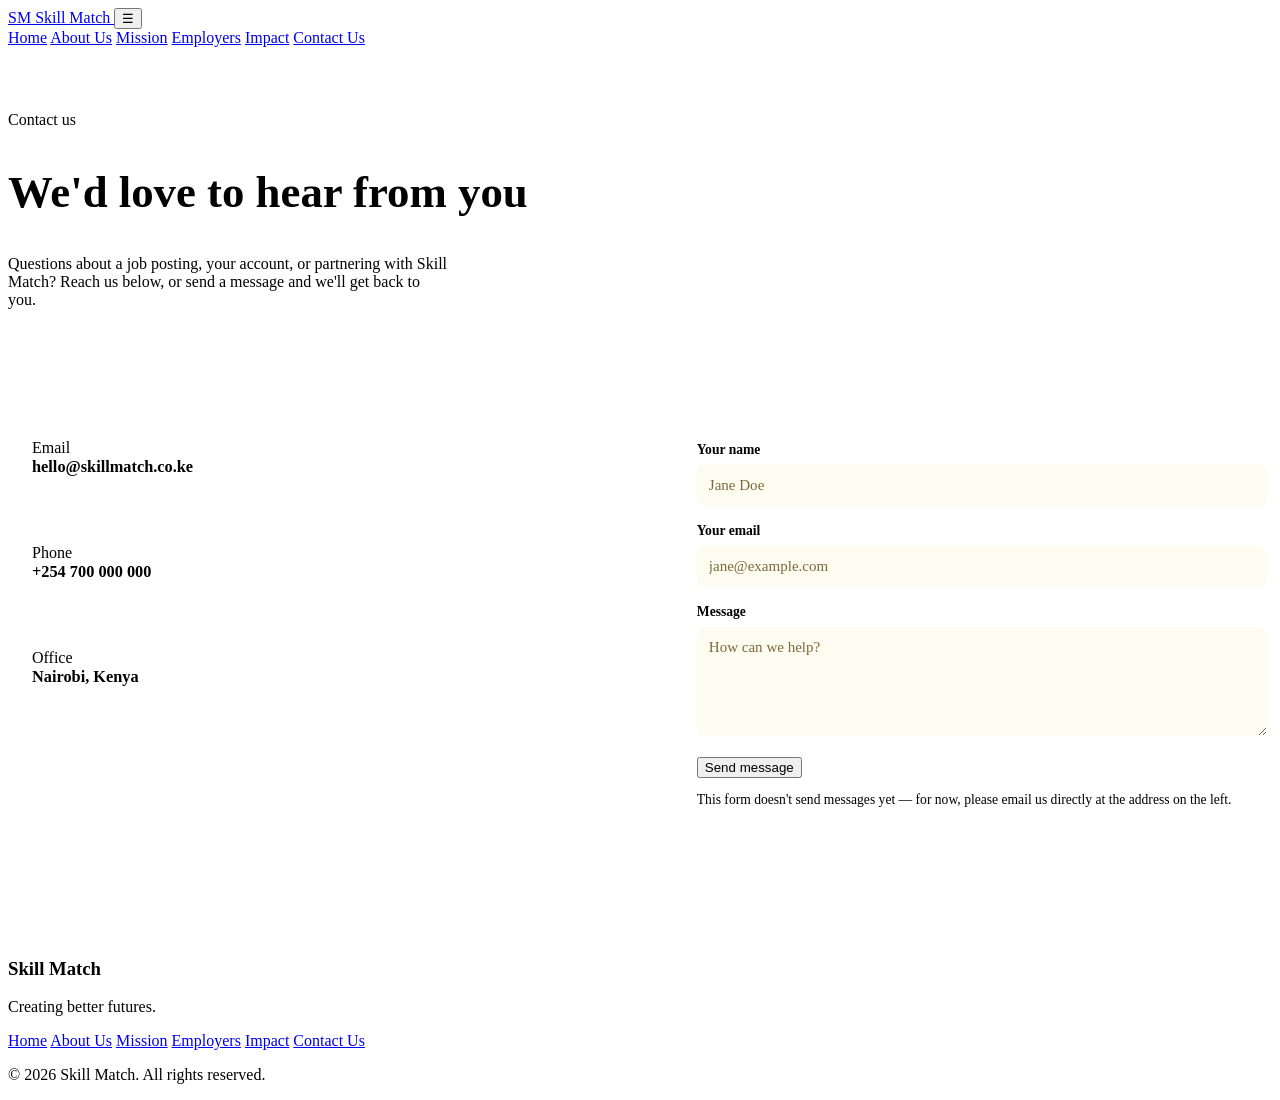
==== contact.html @ e120a653 "Kerubo is the best" ====
<!DOCTYPE html>
<html lang="en">

<head>
  <meta charset="UTF-8">
  <title>Contact Us — Skill Match</title>
  <meta name="viewport" content="width=device-width, initial-scale=1.0">
  <meta name="description" content="Get in touch with the Skill Match team by email, phone, or the contact form below.">

  <!-- Same fonts and stylesheet as the home page, so both pages match -->
  <link rel="preconnect" href="https://fonts.googleapis.com">
  <link rel="preconnect" href="https://fonts.gstatic.com" crossorigin>
  <link href="https://fonts.googleapis.com/css2?family=Sora:wght@600;700&family=Inter:wght@400;500;600;700&display=swap"
    rel="stylesheet">

  <!-- Base stylesheet with shared styles for all pages -->
  <link rel="stylesheet" href="base.css">

  <!-- Page-specific stylesheet for home and contact pages -->
  <link rel="stylesheet" href="index.css">

  <link rel="icon"
    href="data:image/svg+xml,%3Csvg xmlns='http://www.w3.org/2000/svg' viewBox='0 0 24 24'%3E%3Crect width='24' height='24' rx='6' fill='%232563EB'/%3E%3Ctext x='12' y='16' font-family='Arial' font-size='11' font-weight='700' fill='white' text-anchor='middle'%3ESM%3C/text%3E%3C/svg%3E">
</head>

<body>

  <!-- Same header as index.html, so the site feels consistent.
       "Contact Us" is marked as the active link on this page. -->
  <header>
    <div class="header-inner">
      <a class="logo" href="index.html">
        <span class="logo-mark">SM</span>
        Skill Match
      </a>
      <button class="nav-toggle" id="navToggle" aria-expanded="false" aria-controls="siteNav"
        aria-label="Toggle menu">&#9776;</button>
      <nav id="siteNav">
        <a href="index.html">Home</a>
        <a href="about.html">About Us</a>
        <a href="mission.html">Mission</a>
        <a href="company.html">Employers</a>
        <a href="impact.html">Impact</a>
        <a href="contact.html" class="active">Contact Us</a>
      </nav>
    </div>
  </header>

  <main>

    <!-- ============ PAGE INTRO ============ -->
    <section id="contact-hero">
      <div class="wrap">
        <span class="eyebrow">Contact us</span>
        <h1>We'd love to hear from you</h1>
        <p>Questions about a job posting, your account, or partnering with Skill Match? Reach us below, or send a
          message and we'll get back to you.</p>
      </div>
    </section>

    <!-- ============ CONTACT DETAILS + FORM ============ -->
    <section id="contact">
      <div class="wrap contact-layout">

        <!-- Contact details -->
        <div class="contact-info">
          <div class="contact-card">
            <span class="eyebrow">Email</span>
            <p><a href="mailto:hello@skillmatch.co.ke">hello@skillmatch.co.ke</a></p>
          </div>
          <div class="contact-card">
            <span class="eyebrow">Phone</span>
            <p><a href="tel:+254700000000">+254 700 000 000</a></p>
          </div>
          <div class="contact-card">
            <span class="eyebrow">Office</span>
            <p>Nairobi, Kenya</p>
          </div>
        </div>

        <!-- Simple message form. It doesn't send anywhere yet —
             connecting it to an email service or backend can be
             done later once one is chosen. -->
        <form class="contact-form" id="contactForm">
          <label for="nameField">Your name</label>
          <input id="nameField" name="name" type="text" placeholder="Jane Doe" required>

          <label for="emailField">Your email</label>
          <input id="emailField" name="email" type="email" placeholder="jane@example.com" required>

          <label for="messageField">Message</label>
          <textarea id="messageField" name="message" rows="5" placeholder="How can we help?" required></textarea>

          <button class="btn btn-primary btn-block" type="submit">Send message</button>
          <p class="form-note" id="formNote">This form doesn't send messages yet — for now, please email us directly at the address on the left.</p>
        </form>

      </div>
    </section>

  </main>

  <!-- ============ FOOTER ============ -->
  <footer class="site-footer">
    <div>
      <h3>Skill Match</h3>
      <p>Creating better futures.</p>
    </div>

    <div class="footer-links">
      <a href="index.html">Home</a>
      <a href="about.html">About Us</a>
      <a href="mission.html">Mission</a>
      <a href="company.html">Employers</a>
      <a href="impact.html">Impact</a>
      <a href="contact.html">Contact Us</a>
    </div>

    <p class="copyright">© 2026 Skill Match. All rights reserved.</p>
  </footer>

  <!-- Same script file as the home page. It only sets up the mobile
       menu here, since this page has no AI assistant elements. -->
  <script src="index.js"></script>
  <script>
    const contactForm = document.getElementById('contactForm');
    const formNote = document.getElementById('formNote');

    if (contactForm && formNote) {
      contactForm.addEventListener('submit', function (event) {
        event.preventDefault();

        const name = document.getElementById('nameField').value.trim();
        const email = document.getElementById('emailField').value.trim();
        const message = document.getElementById('messageField').value.trim();

        if (!name || !email || !message) {
          formNote.textContent = 'Please fill in all fields before sending your message.';
          formNote.style.color = '#b45309';
          return;
        }

        formNote.textContent = `Thanks ${name}! Your message has been captured and we'll follow up at ${email}.`;
        formNote.style.color = '#0f766e';
        contactForm.reset();
      });
    }
  </script>
</body>

</html>
---- index.css ----
/* ============================================================
   Skill Match — Home & Contact Page Styles
   Specific styles for index.html and contact.html
   Load base.css before this file
   ============================================================ */

/* ---- 1. Generic section rhythm ------------------------------------*/
main section {
    padding: clamp(3.5rem, 7vw, 5.5rem) 0;
}

.section-head {
    max-width: 640px;
    margin-bottom: clamp(2rem, 5vw, 3rem);
}

.section-head h2 {
    font-size: clamp(1.8rem, 3.6vw, 2.4rem);
    font-weight: 700;
    margin-bottom: 0.6rem;
}

.section-head p {
    color: var(--text-muted);
    font-size: 1.02rem;
    margin: 0;
}

/* ---- 2. Hero section (index.html) ---------------------------------*/
#home {
    padding: clamp(3rem, 7vw, 5.5rem) 0;
}

.hero-grid {
    display: grid;
    grid-template-columns: 1.05fr 0.95fr;
    gap: clamp(2rem, 5vw, 3.5rem);
    align-items: center;
}

.hero-copy h1 {
    font-size: clamp(2.2rem, 4.6vw, 3.3rem);
    line-height: 1.14;
    font-weight: 700;
    letter-spacing: -0.01em;
}

.hero-copy h1 span {
    color: var(--blue);
}

.hero-sub {
    font-size: 1.05rem;
    color: var(--text-muted);
    max-width: 48ch;
    margin: 1rem 0 1.5rem;
}

.hero-ctas {
    display: flex;
    flex-wrap: wrap;
    gap: 0.9rem;
}

.hero-stats {
    display: flex;
    gap: clamp(1.2rem, 3vw, 2rem);
    margin-top: 2rem;
    padding-top: 1.4rem;
    border-top: 1px solid var(--border);
}

.hero-stats div b {
    display: block;
    font-family: var(--font-head);
    font-size: 1.25rem;
    color: var(--blue);
}

.hero-stats div span {
    font-size: 0.85rem;
    color: var(--text-muted);
}

.hero-visual-card {
    position: relative;
    overflow: hidden;
    border-radius: 24px;
    border: 1px solid var(--border);
    box-shadow: var(--shadow);
    background: #141414;
}

.hero-visual-card img {
    width: 100%;
    height: 420px;
    object-fit: cover;
    display: block;
}

.hero-visual-badge {
    position: absolute;
    left: 18px;
    bottom: 18px;
    padding: 12px 14px;
    border-radius: 14px;
    background: rgba(10, 10, 10, 0.78);
    color: var(--white);
    backdrop-filter: blur(6px);
}

.hero-visual-badge strong {
    display: block;
    color: var(--blue);
    font-size: 0.95rem;
}

.hero-visual-badge span {
    font-size: 0.82rem;
    color: #f0e6c9;
}

/* ---- 4. AI Assistant section (index.html) -------------------------*/
#assistant {
    background: rgba(255, 255, 255, 0.03);
    border-top: 1px solid var(--border);
    border-bottom: 1px solid var(--border);
}

.kiosk {
    display: grid;
    grid-template-columns: 1fr 1fr;
    gap: 1.5rem;
}

.kiosk-panel {
    background: var(--blue-pale);
    border: 1px solid var(--border);
    border-radius: var(--radius);
    padding: 1.8rem 1.7rem;
}

.kiosk-step {
    display: inline-flex;
    align-items: center;
    justify-content: center;
    width: 24px;
    height: 24px;
    border-radius: 50%;
    background: var(--blue);
    color: var(--white);
    font-family: var(--font-head);
    font-size: 0.78rem;
    font-weight: 700;
    margin-bottom: 0.9rem;
}

.kiosk-panel h3 {
    font-size: 1.25rem;
    font-weight: 700;
    margin-bottom: 1rem;
}

.kiosk-panel label {
    display: block;
    font-size: 0.85rem;
    font-weight: 600;
    color: var(--navy);
    margin-bottom: 0.4rem;
}

.kiosk-panel textarea {
    width: 100%;
    background: var(--blue-pale);
    border: 1px solid var(--border);
    border-radius: 8px;
    color: var(--navy);
    font-family: var(--font-body);
    font-size: 0.94rem;
    padding: 0.75rem;
    resize: vertical;
    margin-bottom: 1rem;
}

.kiosk-panel textarea::placeholder {
    color: var(--text-muted);
}

.kiosk-panel textarea:focus-visible,
.kiosk-panel textarea:focus {
    outline: 2px solid var(--blue);
    outline-offset: 1px;
    border-color: var(--blue);
}

.kiosk-hint {
    color: var(--text-muted);
    font-size: 0.9rem;
    margin: 0;
}

.selected-role {
    font-size: 0.9rem;
    color: var(--text-muted);
    margin: 0 0 1rem;
}

.selected-role strong {
    color: var(--navy);
}

.suggestions {
    margin-top: 1.4rem;
    display: grid;
    gap: 0.9rem;
}

.suggestion-card {
    background: var(--white);
    border: 1px solid var(--border);
    border-radius: 10px;
    padding: 1.1rem 1.2rem;
}

.suggestion-card .sc-head {
    display: flex;
    justify-content: space-between;
    align-items: baseline;
    gap: 1rem;
    margin-bottom: 0.6rem;
}

.suggestion-card h4 {
    font-size: 1.05rem;
    font-weight: 700;
}

.suggestion-card .sc-loc {
    font-size: 0.8rem;
    color: var(--text-muted);
    white-space: nowrap;
}

.chip-row {
    display: flex;
    flex-wrap: wrap;
    gap: 0.4rem;
    margin-bottom: 0.9rem;
}

.chip {
    font-size: 0.75rem;
    font-weight: 600;
    padding: 0.25rem 0.6rem;
    border-radius: 999px;
}

.chip-match {
    background: var(--blue);
    color: var(--white);
}

.chip-gap {
    background: var(--blue-light);
    color: var(--blue-dark);
    border: 1px solid var(--border);
}

.suggestion-card .btn {
    padding: 0.55rem 1.1rem;
    font-size: 0.85rem;
}

.tailor-result h5 {
    font-size: 0.78rem;
    font-weight: 700;
    text-transform: uppercase;
    letter-spacing: 0.05em;
    color: var(--text-muted);
    margin: 1.1rem 0 0.5rem;
}

.tailor-result h5:first-child {
    margin-top: 0;
}

.tailor-summary {
    background: var(--blue-light);
    border-left: 3px solid var(--blue);
    padding: 0.9rem 1rem;
    font-size: 0.94rem;
    color: var(--navy);
    border-radius: 0 8px 8px 0;
    margin: 0;
}

/* ---- 5. Responsive tweaks ---------------------------------------*/
@media (max-width: 900px) {
    .hero-grid {
        grid-template-columns: 1fr;
    }

    .hero-visual-card img {
        height: 320px;
    }
}

@media (max-width: 700px) {
    .hero-stats {
        flex-wrap: wrap;
    }

    .hero-visual-card img {
        height: 260px;
    }
}

/* ---- 6. Contact page (contact.html) --------------------------------*/
#contact-hero {
    padding: clamp(2.5rem, 6vw, 4rem) 0 0;
}

#contact-hero h1 {
    font-size: clamp(2rem, 4vw, 2.8rem);
    font-weight: 700;
}

#contact-hero p {
    color: var(--text-muted);
    max-width: 55ch;
    margin-top: 0.8rem;
}

.contact-layout {
    display: grid;
    grid-template-columns: 1fr 1fr;
    gap: clamp(2rem, 5vw, 3.5rem);
    align-items: start;
}

.contact-info {
    display: grid;
    gap: 1rem;
}

.contact-card {
    background: var(--white);
    border: 1px solid var(--border);
    border-radius: var(--radius);
    padding: 1.6rem 1.5rem;
}

.contact-card .eyebrow {
    margin-bottom: 0.5rem;
}

.contact-card p,
.contact-card a {
    margin: 0;
    font-size: 1.02rem;
    text-decoration: none;
    color: var(--navy);
    font-weight: 600;
}

.contact-card a:hover {
    color: var(--blue);
}

.contact-form {
    background: var(--white);
    border: 1px solid var(--border);
    border-radius: var(--radius);
    padding: 1.8rem;
}

.contact-form label {
    display: block;
    font-size: 0.85rem;
    font-weight: 600;
    color: var(--navy);
    margin-bottom: 0.4rem;
}

.contact-form input,
.contact-form textarea {
    width: 100%;
    background: #fefbf0;
    border: 1px solid var(--border);
    border-radius: 8px;
    color: var(--navy);
    font-family: var(--font-body);
    font-size: 0.94rem;
    padding: 0.75rem;
    margin-bottom: 1.1rem;
}

.contact-form input::placeholder,
.contact-form textarea::placeholder {
    color: #7a6b3a;
}

.contact-form input:focus,
.contact-form textarea:focus {
    outline: 2px solid var(--blue);
    outline-offset: 1px;
    border-color: var(--blue);
}

.form-note {
    font-size: 0.85rem;
    color: var(--text-muted);
    margin-top: 0.9rem;
}
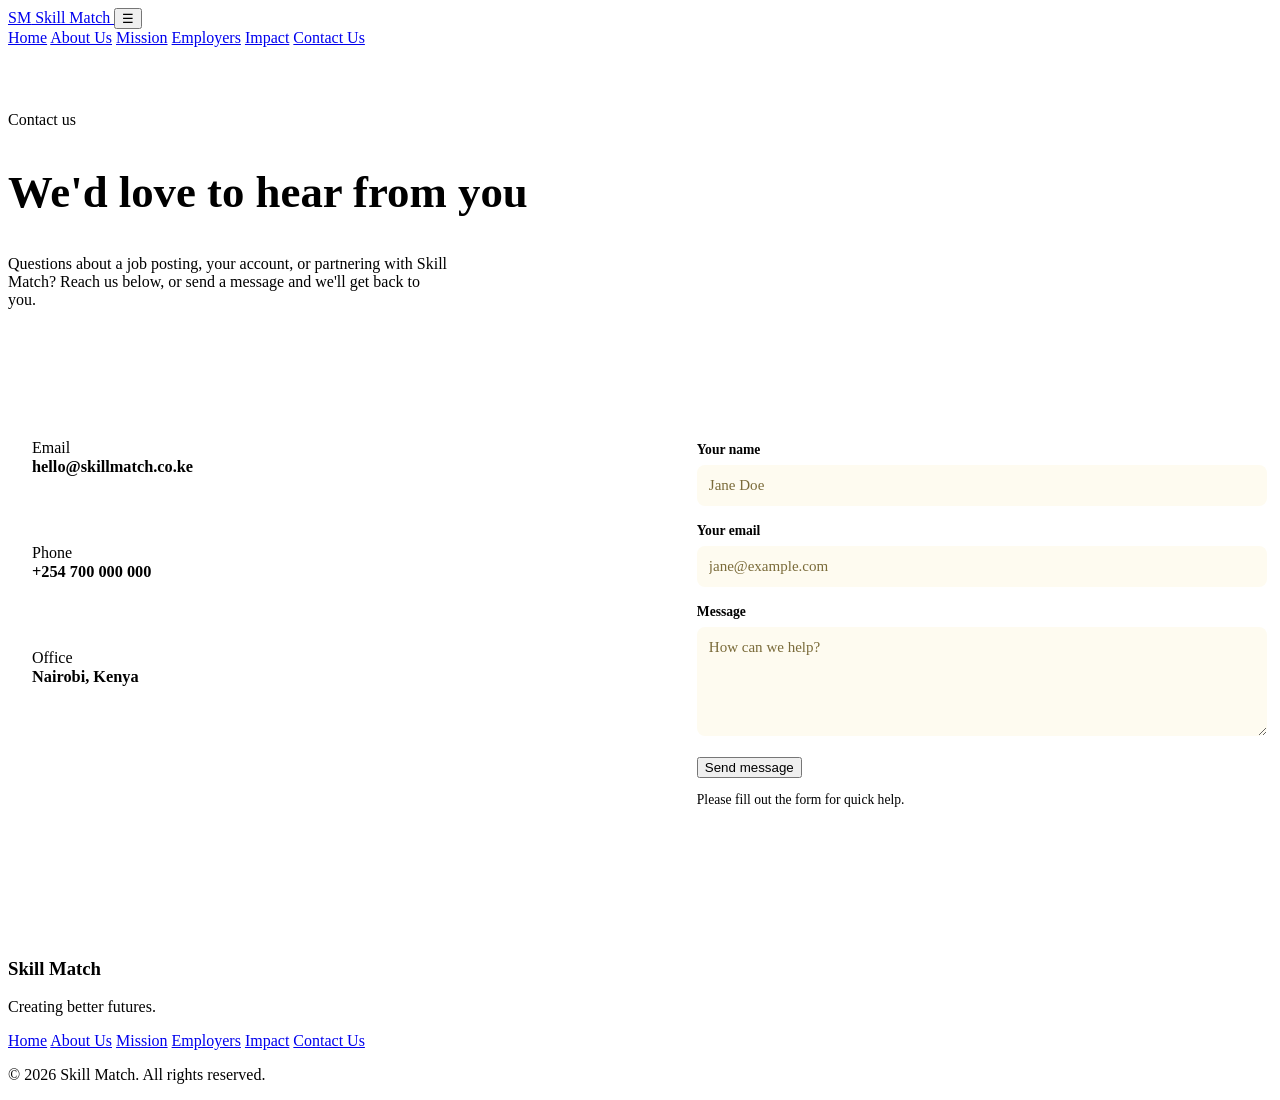
==== commit c4740299: "Kerubo is the best" ====
--- a/contact.html
+++ b/contact.html
@@ -92,7 +92,7 @@
           <textarea id="messageField" name="message" rows="5" placeholder="How can we help?" required></textarea>
 
           <button class="btn btn-primary btn-block" type="submit">Send message</button>
-          <p class="form-note" id="formNote">This form doesn't send messages yet — for now, please email us directly at the address on the left.</p>
+          <p class="form-note" id="formNote">Please fill out the form for quick help</output>.</p>
         </form>
 
       </div>
